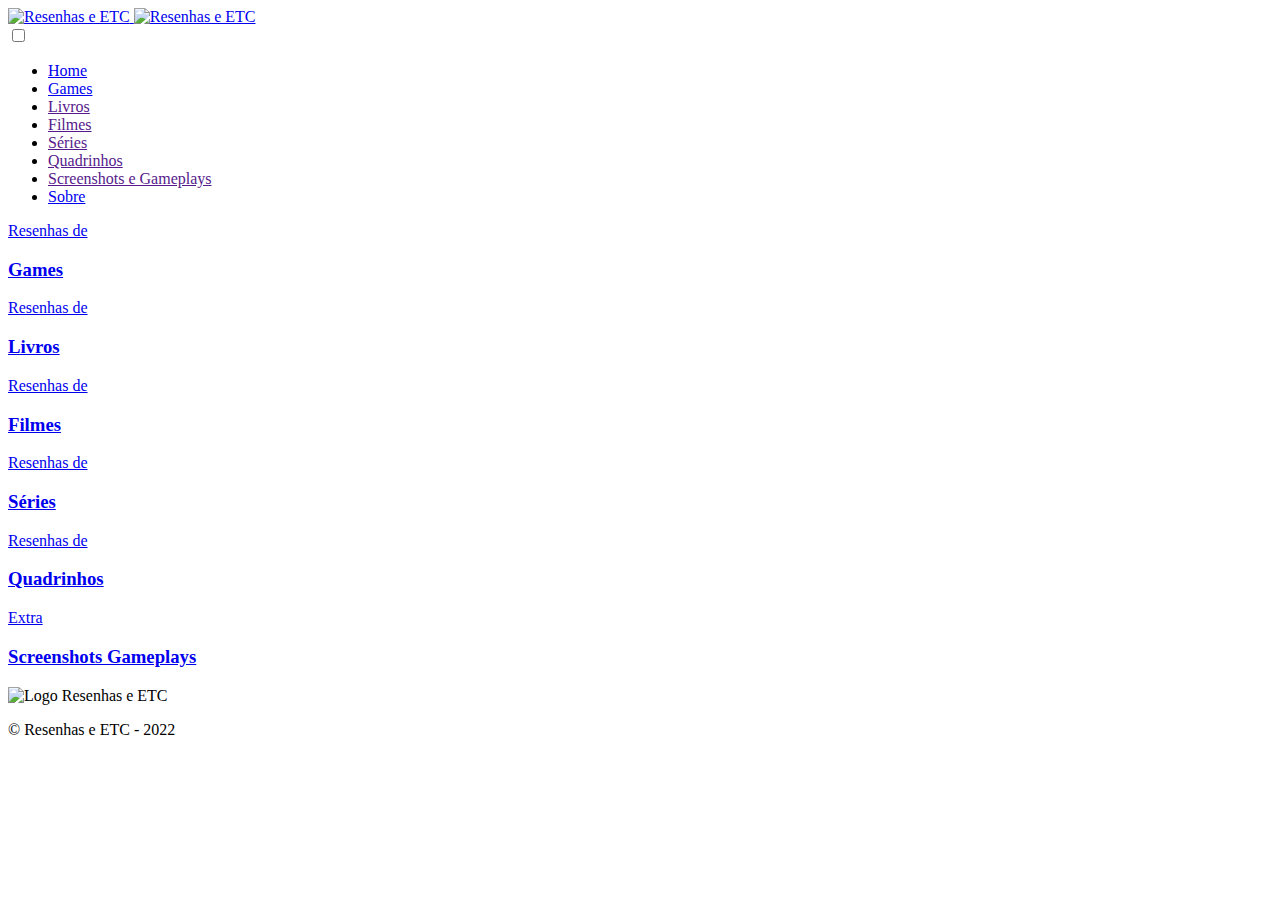
==== conteudos.html @ 8a507a09 "Add files via upload" ====
<!DOCTYPE html>
<html lang="pt-br">

<head>
    <meta charset="UTF-8">
    <meta http-equiv="X-UA-Compatible" content="IE=edge">
    <meta name="viewport" content="width=device-width, initial-scale=1.0">
    <title>Conteúdos</title>
    <link rel="shortcut icon" href="assets/imagens/favicon.jpg" />
    <link rel="stylesheet" href="assets/css/style.css">
    <link rel="stylesheet" href="assets/css/menu.css">
    <link rel="stylesheet" href="assets/css/footer.css"> 
    <link href="assets/css/fontawesome.css" rel="stylesheet">
    <link href="assets/css/brands.css" rel="stylesheet">
    <link href="assets/css/solid.css" rel="stylesheet">    
    <link rel="stylesheet" href="assets/css/cards-conteudo.css">
    <link href="css/cards.scss" rel="stylesheet">
    <script src="assets/js/javascript.js"></script>
</head>

<body>
    <header>
        <div class="topo">
            <div class="redes-sociais">
                <i class="fab fa-instagram" title="Instagram"></i>
                <i class="fab fa-facebook-f" title="Facebook"></i>
                <i class="fab fa-linkedin-in" title="Linkedin"></i>
                <i class="fab fa-github" title="Github"></i>
                <i class="fab fa-playstation" title="PSN"></i>
                <i class="fab fa-steam" title="Steam"></i>
            </div>
        </div>

        <div class="cabecalho">
            <div>
                <a href="index.html" title="Home">
                    <img src="assets/imagens/logo.png" class="logo" alt="Resenhas e ETC">
                </a>
                <a href="index.html" title="Home">
                    <img src="assets/imagens/logo2.png" class="logo2" alt="Resenhas e ETC">
                </a>
            </div>
        </div>

        <nav class="menu navbar">
            <div class="navbar-container container">
                <input type="checkbox" name="" id="">
                <div class="hamburger-lines">
                    <span class="line line1"></span>
                    <span class="line line2"></span>
                    <span class="line line3"></span>
                </div>
                <ul class="menu-items">
                    <li><a href="index.html" title="Home">Home</a></li>
                    <li><a href="games.html" title="Games">Games</a></li>
                    <li><a href="" title="Livros">Livros</a></li>
                    <li><a href="" title="Filmes">Filmes</a></li>
                    <li><a href="" title="Séries">Séries</a></li>
                    <li><a href="" title="Quadrinhos">Quadrinhos</a></li>
                    <li><a href="" title="Screenshots e Gameplays">Screenshots e Gameplays</a></li>
                    <li><a href="sobre.html" title="Sobre">Sobre</a></li>
                </ul>
                
            </div>
        </nav>

    </header>

    <main>
        <section class="card-section">
            <div class="card-grid">
                <a class="card" href="games.html">
                    <div class="card__background"
                        style="background-image: url('/assets/imagens/capa-games.jpg')">
                    </div>
                    <div class="card__content">
                        <p class="card__category">Resenhas de</p>
                        <h3 class="card__heading">Games</h3>
                    </div>
                </a>
                <a class="card" href="#">
                    <div class="card__background"
                        style="background-image: url('/assets/imagens/capa-livros.jpg')">
                    </div>
                    <div class="card__content">
                        <p class="card__category">Resenhas de</p>
                        <h3 class="card__heading">Livros</h3>
                    </div>
                </a>
                <a class="card" href="#">
                    <div class="card__background"
                        style="background-image: url('/assets/imagens/capa-filmes.jpg')">
                    </div>
                    <div class="card__content">
                        <p class="card__category">Resenhas de</p>
                        <h3 class="card__heading">Filmes</h3>
                    </div>
                </a>
                <a class="card" href="#">
                    <div class="card__background"
                        style="background-image: url('/assets/imagens/capa-series.jpg')">
                    </div>
                    <div class="card__content">
                        <p class="card__category">Resenhas de</p>
                        <h3 class="card__heading">Séries</h3>
                    </div>
                </a>
                <a class="card" href="#">
                    <div class="card__background"
                        style="background-image: url('/assets/imagens/capa-quadrinhos.jpg')">
                    </div>
                    <div class="card__content">
                        <p class="card__category">Resenhas de</p>
                        <h3 class="card__heading">Quadrinhos</h3>
                    </div>
                </a>
                <a class="card" href="#">
                    <div class="card__background"
                        style="background-image: url(https://images.unsplash.com/photo-1557004396-66e4174d7bf6?ixlib=rb-1.2.1&ixid=eyJhcHBfaWQiOjEyMDd9&auto=format&fit=crop&w=800&q=60)">
                    </div>
                    <div class="card__content">
                        <p class="card__category">Extra</p>
                        <h3 class="card__heading">Screenshots Gameplays</h3>
                    </div>
                </a>
            <div>
        </section>
    </main>

    <footer>
        <div class="footer-content">
            <img src="assets/imagens/logo2.png" alt="Logo Resenhas e ETC">
            <i class="fab fa-instagram" title="Instagram"></i>
            <i class="fab fa-facebook-f" title="Facebook"></i>
            <i class="fab fa-linkedin-in" title="Linkedin"></i>
            <i class="fab fa-github" title="Github"></i>
            <i class="fab fa-playstation" title="PSN"></i>
            <i class="fab fa-steam" title="Steam"></i>
            <p class="copyright">&copy; Resenhas e ETC - 2022</p>
        </div>
    </footer>
</body>

</html>
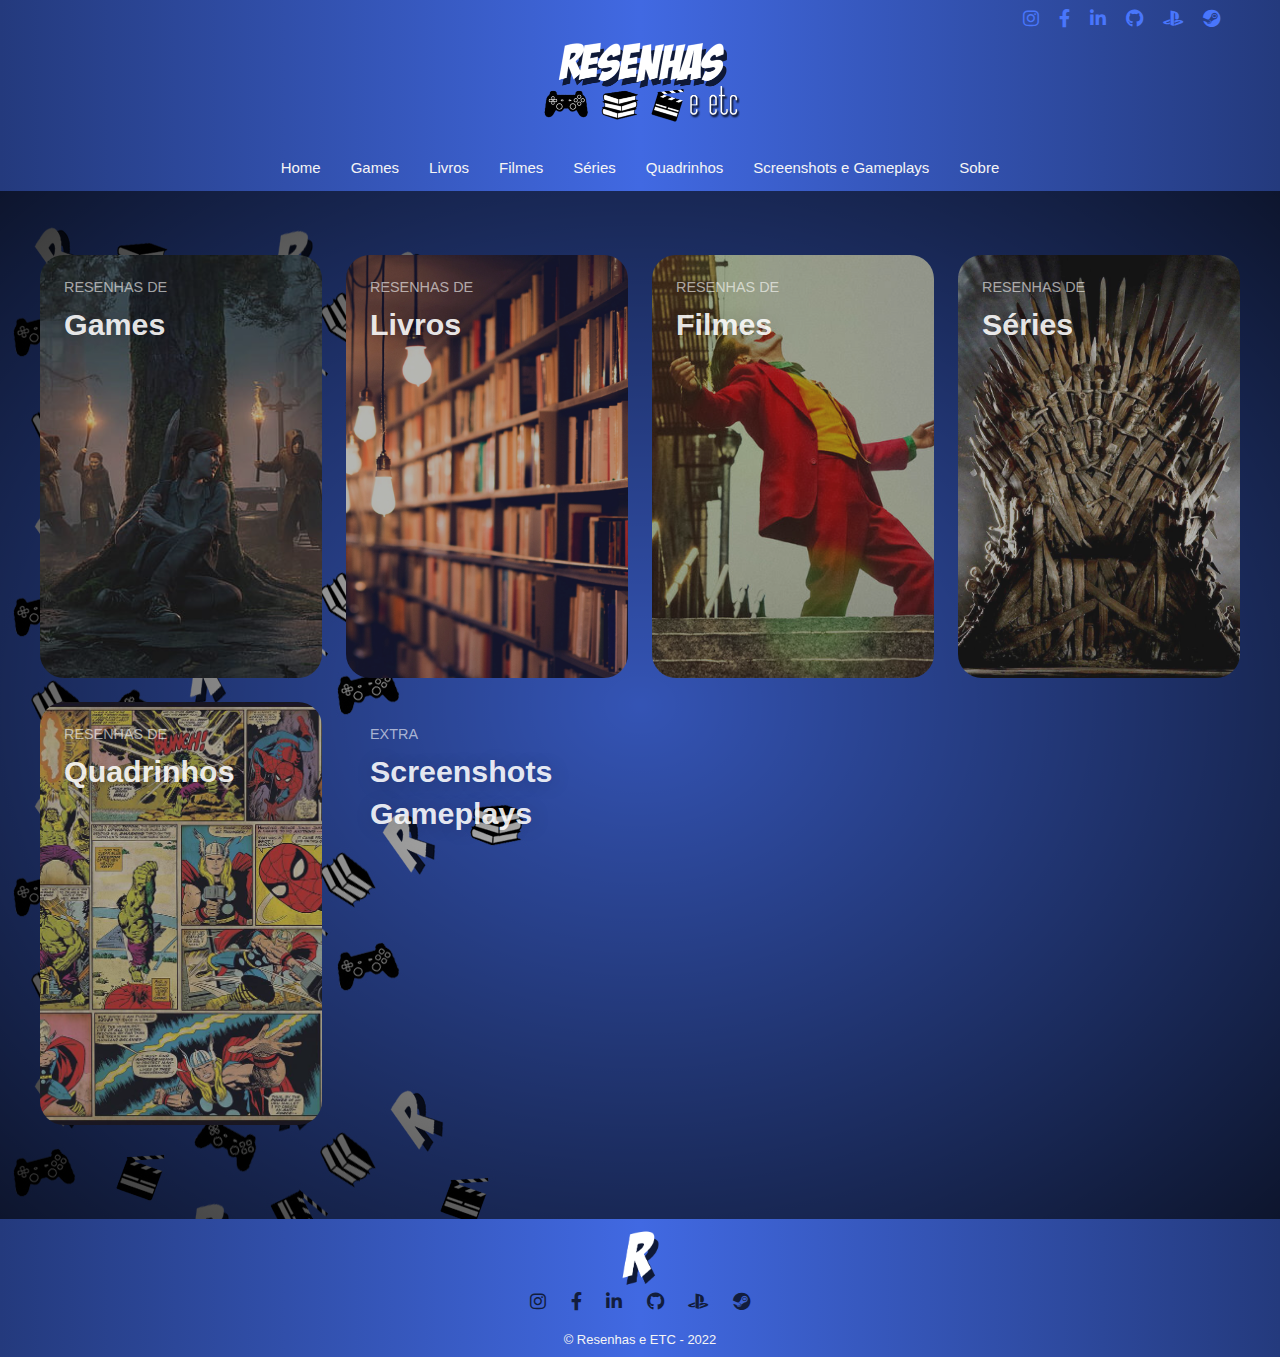
==== commit 650d48d9: "Add files via upload" ====
--- a/conteudos.html
+++ b/conteudos.html
@@ -71,7 +71,7 @@
             <div class="card-grid">
                 <a class="card" href="games.html">
                     <div class="card__background"
-                        style="background-image: url('/assets/imagens/capa-games.jpg')">
+                        style="background-image: url('./assets/imagens/capa-games.jpg')">
                     </div>
                     <div class="card__content">
                         <p class="card__category">Resenhas de</p>
@@ -80,7 +80,7 @@
                 </a>
                 <a class="card" href="#">
                     <div class="card__background"
-                        style="background-image: url('/assets/imagens/capa-livros.jpg')">
+                        style="background-image: url('./assets/imagens/capa-livros.jpg')">
                     </div>
                     <div class="card__content">
                         <p class="card__category">Resenhas de</p>
@@ -89,7 +89,7 @@
                 </a>
                 <a class="card" href="#">
                     <div class="card__background"
-                        style="background-image: url('/assets/imagens/capa-filmes.jpg')">
+                        style="background-image: url('./assets/imagens/capa-filmes.jpg')">
                     </div>
                     <div class="card__content">
                         <p class="card__category">Resenhas de</p>
@@ -98,7 +98,7 @@
                 </a>
                 <a class="card" href="#">
                     <div class="card__background"
-                        style="background-image: url('/assets/imagens/capa-series.jpg')">
+                        style="background-image: url('./assets/imagens/capa-series.jpg')">
                     </div>
                     <div class="card__content">
                         <p class="card__category">Resenhas de</p>
@@ -107,7 +107,7 @@
                 </a>
                 <a class="card" href="#">
                     <div class="card__background"
-                        style="background-image: url('/assets/imagens/capa-quadrinhos.jpg')">
+                        style="background-image: url('./assets/imagens/capa-quadrinhos.jpg')">
                     </div>
                     <div class="card__content">
                         <p class="card__category">Resenhas de</p>
--- a/assets/css/style.css
+++ b/assets/css/style.css
@@ -0,0 +1,156 @@
+* {
+    font-family:'Segoe UI', Helvetica, sans-serif;    
+    margin: 0;  
+}
+
+html {
+    scroll-behavior: smooth;
+}
+
+.fright {
+    float: right;
+}
+
+.fleft {
+    float: left;
+}
+
+.bold {
+    font-weight: bold;
+}
+
+.txtcenter {
+    text-align: center;
+}
+
+.clear {
+    clear: both;
+}
+
+h2 {
+    color: whitesmoke;
+    font-size: 22px;    
+}
+
+h3 {
+    color: whitesmoke;
+    font-size: 20px;    
+}
+
+h4 {
+    color: whitesmoke;
+    font-size: 18px;    
+}
+
+h5 {
+    color: whitesmoke;
+    font-size: 16px;    
+}
+
+i {
+    color: #4976FC;
+    font-size: 18px;
+    padding: 5px 10px 0px 10px;
+}
+
+p {
+    color: rgb(39, 39, 39);    
+    font-size: 18px;
+}
+
+a {
+    color: whitesmoke;
+    font-style: normal;
+    text-decoration: none;
+}
+
+.btn {
+    background: transparent;
+    border: solid 1px whitesmoke;
+    color: whitesmoke;
+    cursor: pointer;
+    font-size: 20px;
+    margin: 25px;
+    padding: 10px 100px;
+}
+
+a.btn:hover {
+    background-color: rgba(255, 255, 255, 0.185);
+}
+
+.copyright {
+    color: whitesmoke;
+    font-size: 13px;
+    padding-top: 20px;
+    text-align: center;
+}
+
+body {
+    background-color: #e7f0ff;
+    height: 100%;
+}
+
+main {   
+    height: 100%;
+    margin: 0 auto;
+}
+
+section {
+    min-height: 100vh;
+    position: relative;
+}
+
+.cabecalho {
+    background: linear-gradient(90deg, rgba(36,58,125,39) 0%, rgba(65,105,226,89) 50%, rgba(36,58,125,39) 100%)  
+}
+
+.logo {
+    display: block;
+    margin: 0 auto;
+    padding: 20px;
+    width: 200px;
+}
+
+.logo2 {
+    display: none;
+}
+
+.redes-sociais {   
+    align-items: center;    
+    display: flex;
+    position: absolute;
+    padding-top: 4px;
+    right: 50px;
+}
+
+.redes-sociais i:hover {
+    color: #121D3D;
+}
+
+.topo {
+    background: #4976FC;
+    background: linear-gradient(90deg, rgba(36,58,125,39) 0%, rgba(65,105,226,89) 50%, rgba(36,58,125,39) 100%);
+    display: flex;
+    height: 20px;
+}
+
+::-webkit-scrollbar {
+    width: 10px;
+}
+
+::-webkit-scrollbar-track {
+    background-color: #121D3D;
+}
+
+::-webkit-scrollbar-thumb {
+    background-color: #4169E2;
+    border-radius: 50px;
+}
+
+.margin {
+    padding: 30px;
+}
+
+
+  
+
--- a/assets/css/menu.css
+++ b/assets/css/menu.css
@@ -0,0 +1,162 @@
+.menu {
+    background: #4976FC;
+    background: linear-gradient(90deg, rgba(36, 58, 125, 39) 0%, rgba(65, 105, 226, 89) 50%, rgba(36, 58, 125, 39) 100%);
+    display: flex;
+    justify-content: center;
+}
+
+.menu li {
+    font-size: 15px;
+    list-style: none;
+    padding: 15px;
+}
+
+.menu li a:hover {
+    color: #121D3D;
+}
+
+
+/* Menu Hamburguer */
+
+.navbar input[type="checkbox"],
+.navbar .hamburger-lines {
+    display: none;
+}
+
+.menu-items {
+    order: 2;
+    display: flex;
+    padding-left: 0px;
+    margin-left: 0px;
+}
+
+@media (max-width: 768px) {
+    .menu {
+        display: block;
+    }
+
+    .navbar {
+        opacity: 1;
+    }
+
+    .navbar-container input[type="checkbox"],
+    .navbar-container .hamburger-lines {
+        display: block;
+    }
+
+    .navbar-container {
+        display: block;
+        position: relative;
+        height: 64px;
+    }
+
+    .navbar-container input[type="checkbox"] {
+        position: absolute;
+        display: block;
+        height: 32px;
+        width: 30px;
+        top: 20px;
+        left: 20px;
+        z-index: 5;
+        opacity: 0;
+    }
+
+    .navbar-container .hamburger-lines {
+        display: block;
+        height: 23px;
+        width: 35px;
+        position: absolute;
+        top: 17px;
+        left: 20px;
+        z-index: 2;
+        display: flex;
+        flex-direction: column;
+        justify-content: space-between;
+    }
+
+    .navbar-container .hamburger-lines .line {
+        display: block;
+        height: 4px;
+        width: 100%;
+        border-radius: 10px;
+        background: #e1f1ff;
+    }
+
+    .navbar-container .hamburger-lines .line1 {
+        transform-origin: 0% 0%;
+        transition: transform 0.4s ease-in-out;
+    }
+
+    .navbar-container .hamburger-lines .line2 {
+        transition: transform 0.2s ease-in-out;
+    }
+
+    .navbar-container .hamburger-lines .line3 {
+        transform-origin: 0% 100%;
+        transition: transform 0.4s ease-in-out;
+    }
+
+    .navbar .menu-items {
+        padding-top: 100px;
+        background: rgba(73, 118, 252, 0.9);
+        /* height: 100vh; */
+        max-width: 231px;
+        transform: translate(-150%);
+        display: flex;
+        flex-direction: column;
+        margin-left: -40px;
+        padding-left: 50px;
+        transition: transform 0.5s ease-in-out;
+        box-shadow: 5px 0px 10px 0px #121d3d;
+        border-radius: 20px;
+        position: absolute;
+        z-index: 1;
+    }
+
+    .navbar .menu-items li {
+        margin-bottom: 1.5rem;
+        font-size: 1.3rem;
+        font-weight: 500;
+    }
+
+    .navbar-container input[type="checkbox"]:checked~.menu-items {
+        transform: translateX(0);
+    }
+
+    .navbar-container input[type="checkbox"]:checked~.hamburger-lines .line1 {
+        transform: rotate(35deg);
+    }
+
+    .navbar-container input[type="checkbox"]:checked~.hamburger-lines .line2 {
+        transform: scaleY(0);
+    }
+
+    .navbar-container input[type="checkbox"]:checked~.hamburger-lines .line3 {
+        transform: rotate(-35deg);
+    }
+
+}
+
+@media (max-width: 768px) {
+    .redes-sociais {
+        display: none;
+    }
+
+    .logo {
+        display: none;
+    }
+
+    .logo2 {
+        display: block;
+        position: absolute;
+        left: 50%;
+        width: 35px;
+    }
+
+    .topo-mb-align {
+        display: flex;
+    }
+
+}
+
+/* Fim Menu Hamburguer */--- a/assets/css/footer.css
+++ b/assets/css/footer.css
@@ -0,0 +1,25 @@
+footer {  
+    background: #4976FC;
+    background: linear-gradient(90deg, rgba(36,58,125,39) 0%, rgba(65,105,226,89) 50%, rgba(36,58,125,39) 100%);    
+    display: flex;
+    justify-content: center;
+    padding: 10px 0px 10px 0px;
+    position: absolute;
+    left: 0;
+    width: 100%;
+    
+}
+
+.footer-content img {
+    width: 40px;
+    display: block;
+    margin: 0 auto;
+}
+
+.footer-content i {
+    color: #121D3D;
+}
+
+.footer-content i:hover {
+    color: whitesmoke;
+}--- a/assets/css/brands.css
+++ b/assets/css/brands.css
@@ -0,0 +1,1423 @@
+/*!
+ * Font Awesome Free 6.0.0-beta3 by @fontawesome - https://fontawesome.com
+ * License - https://fontawesome.com/license/free (Icons: CC BY 4.0, Fonts: SIL OFL 1.1, Code: MIT License)
+ * Copyright 2021 Fonticons, Inc.
+ */
+:root, :host {
+  --fa-font-brands: normal 400 1em/1 "Font Awesome 6 Brands"; }
+
+@font-face {
+  font-family: 'Font Awesome 6 Brands';
+  font-style: normal;
+  font-weight: 400;
+  font-display: block;
+  src: url("../webfonts/fa-brands-400.woff2") format("woff2"), url("../webfonts/fa-brands-400.ttf") format("truetype"); }
+
+.fab,
+.fa-brands {
+  font-family: 'Font Awesome 6 Brands';
+  font-weight: 400; }
+
+.fa-42-group:before {
+  content: "\e080"; }
+
+.fa-innosoft:before {
+  content: "\e080"; }
+
+.fa-500px:before {
+  content: "\f26e"; }
+
+.fa-accessible-icon:before {
+  content: "\f368"; }
+
+.fa-accusoft:before {
+  content: "\f369"; }
+
+.fa-acquisitions-incorporated:before {
+  content: "\f6af"; }
+
+.fa-adn:before {
+  content: "\f170"; }
+
+.fa-adversal:before {
+  content: "\f36a"; }
+
+.fa-affiliatetheme:before {
+  content: "\f36b"; }
+
+.fa-airbnb:before {
+  content: "\f834"; }
+
+.fa-algolia:before {
+  content: "\f36c"; }
+
+.fa-alipay:before {
+  content: "\f642"; }
+
+.fa-amazon:before {
+  content: "\f270"; }
+
+.fa-amazon-pay:before {
+  content: "\f42c"; }
+
+.fa-amilia:before {
+  content: "\f36d"; }
+
+.fa-android:before {
+  content: "\f17b"; }
+
+.fa-angellist:before {
+  content: "\f209"; }
+
+.fa-angrycreative:before {
+  content: "\f36e"; }
+
+.fa-angular:before {
+  content: "\f420"; }
+
+.fa-app-store:before {
+  content: "\f36f"; }
+
+.fa-app-store-ios:before {
+  content: "\f370"; }
+
+.fa-apper:before {
+  content: "\f371"; }
+
+.fa-apple:before {
+  content: "\f179"; }
+
+.fa-apple-pay:before {
+  content: "\f415"; }
+
+.fa-artstation:before {
+  content: "\f77a"; }
+
+.fa-asymmetrik:before {
+  content: "\f372"; }
+
+.fa-atlassian:before {
+  content: "\f77b"; }
+
+.fa-audible:before {
+  content: "\f373"; }
+
+.fa-autoprefixer:before {
+  content: "\f41c"; }
+
+.fa-avianex:before {
+  content: "\f374"; }
+
+.fa-aviato:before {
+  content: "\f421"; }
+
+.fa-aws:before {
+  content: "\f375"; }
+
+.fa-bandcamp:before {
+  content: "\f2d5"; }
+
+.fa-battle-net:before {
+  content: "\f835"; }
+
+.fa-behance:before {
+  content: "\f1b4"; }
+
+.fa-behance-square:before {
+  content: "\f1b5"; }
+
+.fa-bilibili:before {
+  content: "\e3d9"; }
+
+.fa-bimobject:before {
+  content: "\f378"; }
+
+.fa-bitbucket:before {
+  content: "\f171"; }
+
+.fa-bitcoin:before {
+  content: "\f379"; }
+
+.fa-bity:before {
+  content: "\f37a"; }
+
+.fa-black-tie:before {
+  content: "\f27e"; }
+
+.fa-blackberry:before {
+  content: "\f37b"; }
+
+.fa-blogger:before {
+  content: "\f37c"; }
+
+.fa-blogger-b:before {
+  content: "\f37d"; }
+
+.fa-bluetooth:before {
+  content: "\f293"; }
+
+.fa-bluetooth-b:before {
+  content: "\f294"; }
+
+.fa-bootstrap:before {
+  content: "\f836"; }
+
+.fa-bots:before {
+  content: "\e340"; }
+
+.fa-btc:before {
+  content: "\f15a"; }
+
+.fa-buffer:before {
+  content: "\f837"; }
+
+.fa-buromobelexperte:before {
+  content: "\f37f"; }
+
+.fa-buy-n-large:before {
+  content: "\f8a6"; }
+
+.fa-buysellads:before {
+  content: "\f20d"; }
+
+.fa-canadian-maple-leaf:before {
+  content: "\f785"; }
+
+.fa-cc-amazon-pay:before {
+  content: "\f42d"; }
+
+.fa-cc-amex:before {
+  content: "\f1f3"; }
+
+.fa-cc-apple-pay:before {
+  content: "\f416"; }
+
+.fa-cc-diners-club:before {
+  content: "\f24c"; }
+
+.fa-cc-discover:before {
+  content: "\f1f2"; }
+
+.fa-cc-jcb:before {
+  content: "\f24b"; }
+
+.fa-cc-mastercard:before {
+  content: "\f1f1"; }
+
+.fa-cc-paypal:before {
+  content: "\f1f4"; }
+
+.fa-cc-stripe:before {
+  content: "\f1f5"; }
+
+.fa-cc-visa:before {
+  content: "\f1f0"; }
+
+.fa-centercode:before {
+  content: "\f380"; }
+
+.fa-centos:before {
+  content: "\f789"; }
+
+.fa-chrome:before {
+  content: "\f268"; }
+
+.fa-chromecast:before {
+  content: "\f838"; }
+
+.fa-cloudflare:before {
+  content: "\e07d"; }
+
+.fa-cloudscale:before {
+  content: "\f383"; }
+
+.fa-cloudsmith:before {
+  content: "\f384"; }
+
+.fa-cloudversify:before {
+  content: "\f385"; }
+
+.fa-cmplid:before {
+  content: "\e360"; }
+
+.fa-codepen:before {
+  content: "\f1cb"; }
+
+.fa-codiepie:before {
+  content: "\f284"; }
+
+.fa-confluence:before {
+  content: "\f78d"; }
+
+.fa-connectdevelop:before {
+  content: "\f20e"; }
+
+.fa-contao:before {
+  content: "\f26d"; }
+
+.fa-cotton-bureau:before {
+  content: "\f89e"; }
+
+.fa-cpanel:before {
+  content: "\f388"; }
+
+.fa-creative-commons:before {
+  content: "\f25e"; }
+
+.fa-creative-commons-by:before {
+  content: "\f4e7"; }
+
+.fa-creative-commons-nc:before {
+  content: "\f4e8"; }
+
+.fa-creative-commons-nc-eu:before {
+  content: "\f4e9"; }
+
+.fa-creative-commons-nc-jp:before {
+  content: "\f4ea"; }
+
+.fa-creative-commons-nd:before {
+  content: "\f4eb"; }
+
+.fa-creative-commons-pd:before {
+  content: "\f4ec"; }
+
+.fa-creative-commons-pd-alt:before {
+  content: "\f4ed"; }
+
+.fa-creative-commons-remix:before {
+  content: "\f4ee"; }
+
+.fa-creative-commons-sa:before {
+  content: "\f4ef"; }
+
+.fa-creative-commons-sampling:before {
+  content: "\f4f0"; }
+
+.fa-creative-commons-sampling-plus:before {
+  content: "\f4f1"; }
+
+.fa-creative-commons-share:before {
+  content: "\f4f2"; }
+
+.fa-creative-commons-zero:before {
+  content: "\f4f3"; }
+
+.fa-critical-role:before {
+  content: "\f6c9"; }
+
+.fa-css3:before {
+  content: "\f13c"; }
+
+.fa-css3-alt:before {
+  content: "\f38b"; }
+
+.fa-cuttlefish:before {
+  content: "\f38c"; }
+
+.fa-d-and-d:before {
+  content: "\f38d"; }
+
+.fa-d-and-d-beyond:before {
+  content: "\f6ca"; }
+
+.fa-dailymotion:before {
+  content: "\e052"; }
+
+.fa-dashcube:before {
+  content: "\f210"; }
+
+.fa-deezer:before {
+  content: "\e077"; }
+
+.fa-delicious:before {
+  content: "\f1a5"; }
+
+.fa-deploydog:before {
+  content: "\f38e"; }
+
+.fa-deskpro:before {
+  content: "\f38f"; }
+
+.fa-dev:before {
+  content: "\f6cc"; }
+
+.fa-deviantart:before {
+  content: "\f1bd"; }
+
+.fa-dhl:before {
+  content: "\f790"; }
+
+.fa-diaspora:before {
+  content: "\f791"; }
+
+.fa-digg:before {
+  content: "\f1a6"; }
+
+.fa-digital-ocean:before {
+  content: "\f391"; }
+
+.fa-discord:before {
+  content: "\f392"; }
+
+.fa-discourse:before {
+  content: "\f393"; }
+
+.fa-dochub:before {
+  content: "\f394"; }
+
+.fa-docker:before {
+  content: "\f395"; }
+
+.fa-draft2digital:before {
+  content: "\f396"; }
+
+.fa-dribbble:before {
+  content: "\f17d"; }
+
+.fa-dribbble-square:before {
+  content: "\f397"; }
+
+.fa-dropbox:before {
+  content: "\f16b"; }
+
+.fa-drupal:before {
+  content: "\f1a9"; }
+
+.fa-dyalog:before {
+  content: "\f399"; }
+
+.fa-earlybirds:before {
+  content: "\f39a"; }
+
+.fa-ebay:before {
+  content: "\f4f4"; }
+
+.fa-edge:before {
+  content: "\f282"; }
+
+.fa-edge-legacy:before {
+  content: "\e078"; }
+
+.fa-elementor:before {
+  content: "\f430"; }
+
+.fa-ello:before {
+  content: "\f5f1"; }
+
+.fa-ember:before {
+  content: "\f423"; }
+
+.fa-empire:before {
+  content: "\f1d1"; }
+
+.fa-envira:before {
+  content: "\f299"; }
+
+.fa-erlang:before {
+  content: "\f39d"; }
+
+.fa-ethereum:before {
+  content: "\f42e"; }
+
+.fa-etsy:before {
+  content: "\f2d7"; }
+
+.fa-evernote:before {
+  content: "\f839"; }
+
+.fa-expeditedssl:before {
+  content: "\f23e"; }
+
+.fa-facebook:before {
+  content: "\f09a"; }
+
+.fa-facebook-f:before {
+  content: "\f39e"; }
+
+.fa-facebook-messenger:before {
+  content: "\f39f"; }
+
+.fa-facebook-square:before {
+  content: "\f082"; }
+
+.fa-fantasy-flight-games:before {
+  content: "\f6dc"; }
+
+.fa-fedex:before {
+  content: "\f797"; }
+
+.fa-fedora:before {
+  content: "\f798"; }
+
+.fa-figma:before {
+  content: "\f799"; }
+
+.fa-firefox:before {
+  content: "\f269"; }
+
+.fa-firefox-browser:before {
+  content: "\e007"; }
+
+.fa-first-order:before {
+  content: "\f2b0"; }
+
+.fa-first-order-alt:before {
+  content: "\f50a"; }
+
+.fa-firstdraft:before {
+  content: "\f3a1"; }
+
+.fa-flickr:before {
+  content: "\f16e"; }
+
+.fa-flipboard:before {
+  content: "\f44d"; }
+
+.fa-fly:before {
+  content: "\f417"; }
+
+.fa-font-awesome:before {
+  content: "\f2b4"; }
+
+.fa-font-awesome-flag:before {
+  content: "\f2b4"; }
+
+.fa-font-awesome-logo-full:before {
+  content: "\f2b4"; }
+
+.fa-fonticons:before {
+  content: "\f280"; }
+
+.fa-fonticons-fi:before {
+  content: "\f3a2"; }
+
+.fa-fort-awesome:before {
+  content: "\f286"; }
+
+.fa-fort-awesome-alt:before {
+  content: "\f3a3"; }
+
+.fa-forumbee:before {
+  content: "\f211"; }
+
+.fa-foursquare:before {
+  content: "\f180"; }
+
+.fa-free-code-camp:before {
+  content: "\f2c5"; }
+
+.fa-freebsd:before {
+  content: "\f3a4"; }
+
+.fa-fulcrum:before {
+  content: "\f50b"; }
+
+.fa-galactic-republic:before {
+  content: "\f50c"; }
+
+.fa-galactic-senate:before {
+  content: "\f50d"; }
+
+.fa-get-pocket:before {
+  content: "\f265"; }
+
+.fa-gg:before {
+  content: "\f260"; }
+
+.fa-gg-circle:before {
+  content: "\f261"; }
+
+.fa-git:before {
+  content: "\f1d3"; }
+
+.fa-git-alt:before {
+  content: "\f841"; }
+
+.fa-git-square:before {
+  content: "\f1d2"; }
+
+.fa-github:before {
+  content: "\f09b"; }
+
+.fa-github-alt:before {
+  content: "\f113"; }
+
+.fa-github-square:before {
+  content: "\f092"; }
+
+.fa-gitkraken:before {
+  content: "\f3a6"; }
+
+.fa-gitlab:before {
+  content: "\f296"; }
+
+.fa-gitter:before {
+  content: "\f426"; }
+
+.fa-glide:before {
+  content: "\f2a5"; }
+
+.fa-glide-g:before {
+  content: "\f2a6"; }
+
+.fa-gofore:before {
+  content: "\f3a7"; }
+
+.fa-golang:before {
+  content: "\e40f"; }
+
+.fa-goodreads:before {
+  content: "\f3a8"; }
+
+.fa-goodreads-g:before {
+  content: "\f3a9"; }
+
+.fa-google:before {
+  content: "\f1a0"; }
+
+.fa-google-drive:before {
+  content: "\f3aa"; }
+
+.fa-google-pay:before {
+  content: "\e079"; }
+
+.fa-google-play:before {
+  content: "\f3ab"; }
+
+.fa-google-plus:before {
+  content: "\f2b3"; }
+
+.fa-google-plus-g:before {
+  content: "\f0d5"; }
+
+.fa-google-plus-square:before {
+  content: "\f0d4"; }
+
+.fa-google-wallet:before {
+  content: "\f1ee"; }
+
+.fa-gratipay:before {
+  content: "\f184"; }
+
+.fa-grav:before {
+  content: "\f2d6"; }
+
+.fa-gripfire:before {
+  content: "\f3ac"; }
+
+.fa-grunt:before {
+  content: "\f3ad"; }
+
+.fa-guilded:before {
+  content: "\e07e"; }
+
+.fa-gulp:before {
+  content: "\f3ae"; }
+
+.fa-hacker-news:before {
+  content: "\f1d4"; }
+
+.fa-hacker-news-square:before {
+  content: "\f3af"; }
+
+.fa-hackerrank:before {
+  content: "\f5f7"; }
+
+.fa-hips:before {
+  content: "\f452"; }
+
+.fa-hire-a-helper:before {
+  content: "\f3b0"; }
+
+.fa-hive:before {
+  content: "\e07f"; }
+
+.fa-hooli:before {
+  content: "\f427"; }
+
+.fa-hornbill:before {
+  content: "\f592"; }
+
+.fa-hotjar:before {
+  content: "\f3b1"; }
+
+.fa-houzz:before {
+  content: "\f27c"; }
+
+.fa-html5:before {
+  content: "\f13b"; }
+
+.fa-hubspot:before {
+  content: "\f3b2"; }
+
+.fa-ideal:before {
+  content: "\e013"; }
+
+.fa-imdb:before {
+  content: "\f2d8"; }
+
+.fa-instagram:before {
+  content: "\f16d"; }
+
+.fa-instagram-square:before {
+  content: "\e055"; }
+
+.fa-instalod:before {
+  content: "\e081"; }
+
+.fa-intercom:before {
+  content: "\f7af"; }
+
+.fa-internet-explorer:before {
+  content: "\f26b"; }
+
+.fa-invision:before {
+  content: "\f7b0"; }
+
+.fa-ioxhost:before {
+  content: "\f208"; }
+
+.fa-itch-io:before {
+  content: "\f83a"; }
+
+.fa-itunes:before {
+  content: "\f3b4"; }
+
+.fa-itunes-note:before {
+  content: "\f3b5"; }
+
+.fa-java:before {
+  content: "\f4e4"; }
+
+.fa-jedi-order:before {
+  content: "\f50e"; }
+
+.fa-jenkins:before {
+  content: "\f3b6"; }
+
+.fa-jira:before {
+  content: "\f7b1"; }
+
+.fa-joget:before {
+  content: "\f3b7"; }
+
+.fa-joomla:before {
+  content: "\f1aa"; }
+
+.fa-js:before {
+  content: "\f3b8"; }
+
+.fa-js-square:before {
+  content: "\f3b9"; }
+
+.fa-jsfiddle:before {
+  content: "\f1cc"; }
+
+.fa-kaggle:before {
+  content: "\f5fa"; }
+
+.fa-keybase:before {
+  content: "\f4f5"; }
+
+.fa-keycdn:before {
+  content: "\f3ba"; }
+
+.fa-kickstarter:before {
+  content: "\f3bb"; }
+
+.fa-kickstarter-k:before {
+  content: "\f3bc"; }
+
+.fa-korvue:before {
+  content: "\f42f"; }
+
+.fa-laravel:before {
+  content: "\f3bd"; }
+
+.fa-lastfm:before {
+  content: "\f202"; }
+
+.fa-lastfm-square:before {
+  content: "\f203"; }
+
+.fa-leanpub:before {
+  content: "\f212"; }
+
+.fa-less:before {
+  content: "\f41d"; }
+
+.fa-line:before {
+  content: "\f3c0"; }
+
+.fa-linkedin:before {
+  content: "\f08c"; }
+
+.fa-linkedin-in:before {
+  content: "\f0e1"; }
+
+.fa-linode:before {
+  content: "\f2b8"; }
+
+.fa-linux:before {
+  content: "\f17c"; }
+
+.fa-lyft:before {
+  content: "\f3c3"; }
+
+.fa-magento:before {
+  content: "\f3c4"; }
+
+.fa-mailchimp:before {
+  content: "\f59e"; }
+
+.fa-mandalorian:before {
+  content: "\f50f"; }
+
+.fa-markdown:before {
+  content: "\f60f"; }
+
+.fa-mastodon:before {
+  content: "\f4f6"; }
+
+.fa-maxcdn:before {
+  content: "\f136"; }
+
+.fa-mdb:before {
+  content: "\f8ca"; }
+
+.fa-medapps:before {
+  content: "\f3c6"; }
+
+.fa-medium:before {
+  content: "\f23a"; }
+
+.fa-medium-m:before {
+  content: "\f23a"; }
+
+.fa-medrt:before {
+  content: "\f3c8"; }
+
+.fa-meetup:before {
+  content: "\f2e0"; }
+
+.fa-megaport:before {
+  content: "\f5a3"; }
+
+.fa-mendeley:before {
+  content: "\f7b3"; }
+
+.fa-microblog:before {
+  content: "\e01a"; }
+
+.fa-microsoft:before {
+  content: "\f3ca"; }
+
+.fa-mix:before {
+  content: "\f3cb"; }
+
+.fa-mixcloud:before {
+  content: "\f289"; }
+
+.fa-mixer:before {
+  content: "\e056"; }
+
+.fa-mizuni:before {
+  content: "\f3cc"; }
+
+.fa-modx:before {
+  content: "\f285"; }
+
+.fa-monero:before {
+  content: "\f3d0"; }
+
+.fa-napster:before {
+  content: "\f3d2"; }
+
+.fa-neos:before {
+  content: "\f612"; }
+
+.fa-nimblr:before {
+  content: "\f5a8"; }
+
+.fa-node:before {
+  content: "\f419"; }
+
+.fa-node-js:before {
+  content: "\f3d3"; }
+
+.fa-npm:before {
+  content: "\f3d4"; }
+
+.fa-ns8:before {
+  content: "\f3d5"; }
+
+.fa-nutritionix:before {
+  content: "\f3d6"; }
+
+.fa-octopus-deploy:before {
+  content: "\e082"; }
+
+.fa-odnoklassniki:before {
+  content: "\f263"; }
+
+.fa-odnoklassniki-square:before {
+  content: "\f264"; }
+
+.fa-old-republic:before {
+  content: "\f510"; }
+
+.fa-opencart:before {
+  content: "\f23d"; }
+
+.fa-openid:before {
+  content: "\f19b"; }
+
+.fa-opera:before {
+  content: "\f26a"; }
+
+.fa-optin-monster:before {
+  content: "\f23c"; }
+
+.fa-orcid:before {
+  content: "\f8d2"; }
+
+.fa-osi:before {
+  content: "\f41a"; }
+
+.fa-page4:before {
+  content: "\f3d7"; }
+
+.fa-pagelines:before {
+  content: "\f18c"; }
+
+.fa-palfed:before {
+  content: "\f3d8"; }
+
+.fa-patreon:before {
+  content: "\f3d9"; }
+
+.fa-paypal:before {
+  content: "\f1ed"; }
+
+.fa-penny-arcade:before {
+  content: "\f704"; }
+
+.fa-perbyte:before {
+  content: "\e083"; }
+
+.fa-periscope:before {
+  content: "\f3da"; }
+
+.fa-phabricator:before {
+  content: "\f3db"; }
+
+.fa-phoenix-framework:before {
+  content: "\f3dc"; }
+
+.fa-phoenix-squadron:before {
+  content: "\f511"; }
+
+.fa-php:before {
+  content: "\f457"; }
+
+.fa-pied-piper:before {
+  content: "\f2ae"; }
+
+.fa-pied-piper-alt:before {
+  content: "\f1a8"; }
+
+.fa-pied-piper-hat:before {
+  content: "\f4e5"; }
+
+.fa-pied-piper-pp:before {
+  content: "\f1a7"; }
+
+.fa-pied-piper-square:before {
+  content: "\e01e"; }
+
+.fa-pinterest:before {
+  content: "\f0d2"; }
+
+.fa-pinterest-p:before {
+  content: "\f231"; }
+
+.fa-pinterest-square:before {
+  content: "\f0d3"; }
+
+.fa-pix:before {
+  content: "\e43a"; }
+
+.fa-playstation:before {
+  content: "\f3df"; }
+
+.fa-product-hunt:before {
+  content: "\f288"; }
+
+.fa-pushed:before {
+  content: "\f3e1"; }
+
+.fa-python:before {
+  content: "\f3e2"; }
+
+.fa-qq:before {
+  content: "\f1d6"; }
+
+.fa-quinscape:before {
+  content: "\f459"; }
+
+.fa-quora:before {
+  content: "\f2c4"; }
+
+.fa-r-project:before {
+  content: "\f4f7"; }
+
+.fa-raspberry-pi:before {
+  content: "\f7bb"; }
+
+.fa-ravelry:before {
+  content: "\f2d9"; }
+
+.fa-react:before {
+  content: "\f41b"; }
+
+.fa-reacteurope:before {
+  content: "\f75d"; }
+
+.fa-readme:before {
+  content: "\f4d5"; }
+
+.fa-rebel:before {
+  content: "\f1d0"; }
+
+.fa-red-river:before {
+  content: "\f3e3"; }
+
+.fa-reddit:before {
+  content: "\f1a1"; }
+
+.fa-reddit-alien:before {
+  content: "\f281"; }
+
+.fa-reddit-square:before {
+  content: "\f1a2"; }
+
+.fa-redhat:before {
+  content: "\f7bc"; }
+
+.fa-renren:before {
+  content: "\f18b"; }
+
+.fa-replyd:before {
+  content: "\f3e6"; }
+
+.fa-researchgate:before {
+  content: "\f4f8"; }
+
+.fa-resolving:before {
+  content: "\f3e7"; }
+
+.fa-rev:before {
+  content: "\f5b2"; }
+
+.fa-rocketchat:before {
+  content: "\f3e8"; }
+
+.fa-rockrms:before {
+  content: "\f3e9"; }
+
+.fa-rust:before {
+  content: "\e07a"; }
+
+.fa-safari:before {
+  content: "\f267"; }
+
+.fa-salesforce:before {
+  content: "\f83b"; }
+
+.fa-sass:before {
+  content: "\f41e"; }
+
+.fa-schlix:before {
+  content: "\f3ea"; }
+
+.fa-scribd:before {
+  content: "\f28a"; }
+
+.fa-searchengin:before {
+  content: "\f3eb"; }
+
+.fa-sellcast:before {
+  content: "\f2da"; }
+
+.fa-sellsy:before {
+  content: "\f213"; }
+
+.fa-servicestack:before {
+  content: "\f3ec"; }
+
+.fa-shirtsinbulk:before {
+  content: "\f214"; }
+
+.fa-shopify:before {
+  content: "\e057"; }
+
+.fa-shopware:before {
+  content: "\f5b5"; }
+
+.fa-simplybuilt:before {
+  content: "\f215"; }
+
+.fa-sistrix:before {
+  content: "\f3ee"; }
+
+.fa-sith:before {
+  content: "\f512"; }
+
+.fa-sitrox:before {
+  content: "\e44a"; }
+
+.fa-sketch:before {
+  content: "\f7c6"; }
+
+.fa-skyatlas:before {
+  content: "\f216"; }
+
+.fa-skype:before {
+  content: "\f17e"; }
+
+.fa-slack:before {
+  content: "\f198"; }
+
+.fa-slack-hash:before {
+  content: "\f198"; }
+
+.fa-slideshare:before {
+  content: "\f1e7"; }
+
+.fa-snapchat:before {
+  content: "\f2ab"; }
+
+.fa-snapchat-ghost:before {
+  content: "\f2ab"; }
+
+.fa-snapchat-square:before {
+  content: "\f2ad"; }
+
+.fa-soundcloud:before {
+  content: "\f1be"; }
+
+.fa-sourcetree:before {
+  content: "\f7d3"; }
+
+.fa-speakap:before {
+  content: "\f3f3"; }
+
+.fa-speaker-deck:before {
+  content: "\f83c"; }
+
+.fa-spotify:before {
+  content: "\f1bc"; }
+
+.fa-square-font-awesome:before {
+  content: "\f425"; }
+
+.fa-square-font-awesome-stroke:before {
+  content: "\f35c"; }
+
+.fa-font-awesome-alt:before {
+  content: "\f35c"; }
+
+.fa-squarespace:before {
+  content: "\f5be"; }
+
+.fa-stack-exchange:before {
+  content: "\f18d"; }
+
+.fa-stack-overflow:before {
+  content: "\f16c"; }
+
+.fa-stackpath:before {
+  content: "\f842"; }
+
+.fa-staylinked:before {
+  content: "\f3f5"; }
+
+.fa-steam:before {
+  content: "\f1b6"; }
+
+.fa-steam-square:before {
+  content: "\f1b7"; }
+
+.fa-steam-symbol:before {
+  content: "\f3f6"; }
+
+.fa-sticker-mule:before {
+  content: "\f3f7"; }
+
+.fa-strava:before {
+  content: "\f428"; }
+
+.fa-stripe:before {
+  content: "\f429"; }
+
+.fa-stripe-s:before {
+  content: "\f42a"; }
+
+.fa-studiovinari:before {
+  content: "\f3f8"; }
+
+.fa-stumbleupon:before {
+  content: "\f1a4"; }
+
+.fa-stumbleupon-circle:before {
+  content: "\f1a3"; }
+
+.fa-superpowers:before {
+  content: "\f2dd"; }
+
+.fa-supple:before {
+  content: "\f3f9"; }
+
+.fa-suse:before {
+  content: "\f7d6"; }
+
+.fa-swift:before {
+  content: "\f8e1"; }
+
+.fa-symfony:before {
+  content: "\f83d"; }
+
+.fa-teamspeak:before {
+  content: "\f4f9"; }
+
+.fa-telegram:before {
+  content: "\f2c6"; }
+
+.fa-telegram-plane:before {
+  content: "\f2c6"; }
+
+.fa-tencent-weibo:before {
+  content: "\f1d5"; }
+
+.fa-the-red-yeti:before {
+  content: "\f69d"; }
+
+.fa-themeco:before {
+  content: "\f5c6"; }
+
+.fa-themeisle:before {
+  content: "\f2b2"; }
+
+.fa-think-peaks:before {
+  content: "\f731"; }
+
+.fa-tiktok:before {
+  content: "\e07b"; }
+
+.fa-trade-federation:before {
+  content: "\f513"; }
+
+.fa-trello:before {
+  content: "\f181"; }
+
+.fa-tumblr:before {
+  content: "\f173"; }
+
+.fa-tumblr-square:before {
+  content: "\f174"; }
+
+.fa-twitch:before {
+  content: "\f1e8"; }
+
+.fa-twitter:before {
+  content: "\f099"; }
+
+.fa-twitter-square:before {
+  content: "\f081"; }
+
+.fa-typo3:before {
+  content: "\f42b"; }
+
+.fa-uber:before {
+  content: "\f402"; }
+
+.fa-ubuntu:before {
+  content: "\f7df"; }
+
+.fa-uikit:before {
+  content: "\f403"; }
+
+.fa-umbraco:before {
+  content: "\f8e8"; }
+
+.fa-uncharted:before {
+  content: "\e084"; }
+
+.fa-uniregistry:before {
+  content: "\f404"; }
+
+.fa-unity:before {
+  content: "\e049"; }
+
+.fa-unsplash:before {
+  content: "\e07c"; }
+
+.fa-untappd:before {
+  content: "\f405"; }
+
+.fa-ups:before {
+  content: "\f7e0"; }
+
+.fa-usb:before {
+  content: "\f287"; }
+
+.fa-usps:before {
+  content: "\f7e1"; }
+
+.fa-ussunnah:before {
+  content: "\f407"; }
+
+.fa-vaadin:before {
+  content: "\f408"; }
+
+.fa-viacoin:before {
+  content: "\f237"; }
+
+.fa-viadeo:before {
+  content: "\f2a9"; }
+
+.fa-viadeo-square:before {
+  content: "\f2aa"; }
+
+.fa-viber:before {
+  content: "\f409"; }
+
+.fa-vimeo:before {
+  content: "\f40a"; }
+
+.fa-vimeo-square:before {
+  content: "\f194"; }
+
+.fa-vimeo-v:before {
+  content: "\f27d"; }
+
+.fa-vine:before {
+  content: "\f1ca"; }
+
+.fa-vk:before {
+  content: "\f189"; }
+
+.fa-vnv:before {
+  content: "\f40b"; }
+
+.fa-vuejs:before {
+  content: "\f41f"; }
+
+.fa-watchman-monitoring:before {
+  content: "\e087"; }
+
+.fa-waze:before {
+  content: "\f83f"; }
+
+.fa-weebly:before {
+  content: "\f5cc"; }
+
+.fa-weibo:before {
+  content: "\f18a"; }
+
+.fa-weixin:before {
+  content: "\f1d7"; }
+
+.fa-whatsapp:before {
+  content: "\f232"; }
+
+.fa-whatsapp-square:before {
+  content: "\f40c"; }
+
+.fa-whmcs:before {
+  content: "\f40d"; }
+
+.fa-wikipedia-w:before {
+  content: "\f266"; }
+
+.fa-windows:before {
+  content: "\f17a"; }
+
+.fa-wirsindhandwerk:before {
+  content: "\e2d0"; }
+
+.fa-wsh:before {
+  content: "\e2d0"; }
+
+.fa-wix:before {
+  content: "\f5cf"; }
+
+.fa-wizards-of-the-coast:before {
+  content: "\f730"; }
+
+.fa-wodu:before {
+  content: "\e088"; }
+
+.fa-wolf-pack-battalion:before {
+  content: "\f514"; }
+
+.fa-wordpress:before {
+  content: "\f19a"; }
+
+.fa-wordpress-simple:before {
+  content: "\f411"; }
+
+.fa-wpbeginner:before {
+  content: "\f297"; }
+
+.fa-wpexplorer:before {
+  content: "\f2de"; }
+
+.fa-wpforms:before {
+  content: "\f298"; }
+
+.fa-wpressr:before {
+  content: "\f3e4"; }
+
+.fa-xbox:before {
+  content: "\f412"; }
+
+.fa-xing:before {
+  content: "\f168"; }
+
+.fa-xing-square:before {
+  content: "\f169"; }
+
+.fa-y-combinator:before {
+  content: "\f23b"; }
+
+.fa-yahoo:before {
+  content: "\f19e"; }
+
+.fa-yammer:before {
+  content: "\f840"; }
+
+.fa-yandex:before {
+  content: "\f413"; }
+
+.fa-yandex-international:before {
+  content: "\f414"; }
+
+.fa-yarn:before {
+  content: "\f7e3"; }
+
+.fa-yelp:before {
+  content: "\f1e9"; }
+
+.fa-yoast:before {
+  content: "\f2b1"; }
+
+.fa-youtube:before {
+  content: "\f167"; }
+
+.fa-youtube-square:before {
+  content: "\f431"; }
+
+.fa-zhihu:before {
+  content: "\f63f"; }
--- a/assets/css/solid.css
+++ b/assets/css/solid.css
@@ -0,0 +1,19 @@
+/*!
+ * Font Awesome Free 6.0.0-beta3 by @fontawesome - https://fontawesome.com
+ * License - https://fontawesome.com/license/free (Icons: CC BY 4.0, Fonts: SIL OFL 1.1, Code: MIT License)
+ * Copyright 2021 Fonticons, Inc.
+ */
+:root, :host {
+  --fa-font-solid: normal 900 1em/1 "Font Awesome 6 Free"; }
+
+@font-face {
+  font-family: 'Font Awesome 6 Free';
+  font-style: normal;
+  font-weight: 900;
+  font-display: block;
+  src: url("../webfonts/fa-solid-900.woff2") format("woff2"), url("../webfonts/fa-solid-900.ttf") format("truetype"); }
+
+.fas,
+.fa-solid {
+  font-family: 'Font Awesome 6 Free';
+  font-weight: 900; }
--- a/assets/css/cards-conteudo.css
+++ b/assets/css/cards-conteudo.css
@@ -0,0 +1,100 @@
+:root{
+    --background-dark: #2d3548;
+    --text-light: rgba(255,255,255,0.6);
+    --text-lighter: rgba(255,255,255,0.9);
+    --spacing-s: 8px;
+    --spacing-m: 16px;
+    --spacing-l: 24px;
+    --spacing-xl: 32px;
+    --spacing-xxl: 64px;
+    --width-container: 1200px;
+  }
+
+  .card-section{
+    align-items: flex-start;
+    background-image: radial-gradient(rgba(0, 0, 0, 0.2), rgba(0, 0, 0, 0.8)), url(../imagens/background.jpg);
+    display: flex;
+    min-height: 100vh;
+    justify-content: center;
+    padding: var(--spacing-xxl) var(--spacing-l);
+  }
+  
+  .card-grid{
+    display: grid;
+    grid-template-columns: repeat(1, 1fr);
+    grid-column-gap: var(--spacing-l);
+    grid-row-gap: var(--spacing-l);
+    max-width: var(--width-container);
+    width: 100%;
+  }
+  
+  @media(min-width: 540px){
+    .card-grid{
+      grid-template-columns: repeat(2, 1fr); 
+    }
+  }
+  
+  @media(min-width: 960px){
+    .card-grid{
+      grid-template-columns: repeat(4, 1fr); 
+    }
+  }
+  
+  .card{
+    list-style: none;
+    position: relative;
+  }
+  
+  .card:before{
+    content: '';
+    display: block;
+    padding-bottom: 150%;
+    width: 100%;
+  }
+  
+  .card__background{
+    background-size: cover;
+    background-position: center;
+    border-radius: var(--spacing-l);
+    bottom: 0;
+    filter: brightness(0.75) saturate(1.2) contrast(0.85);
+    left: 0;
+    position: absolute;
+    right: 0;
+    top: 0;
+    transform-origin: center;
+    trsnsform: scale(1) translateZ(0);
+    transition: 
+      filter 200ms linear,
+      transform 200ms linear;
+  }
+  
+  .card:hover .card__background{
+    transform: scale(1.05) translateZ(0);
+  }
+  
+  .card-grid:hover > .card:not(:hover) .card__background{
+    filter: brightness(0.5) saturate(0) contrast(1.2) blur(20px);
+  }
+  
+  .card__content{
+    left: 0;
+    padding: var(--spacing-l);
+    position: absolute;
+    top: 0;
+  }
+  
+  .card__category{
+    color: var(--text-light);
+    font-size: 0.9rem;
+    margin-bottom: var(--spacing-s);
+    text-transform: uppercase;
+  }
+  
+  .card__heading{
+    color: var(--text-lighter);
+    font-size: 1.9rem;
+    text-shadow: 2px 2px 20px rgba(0,0,0,0.2);
+    line-height: 1.4;
+    word-spacing: 100vw;
+  }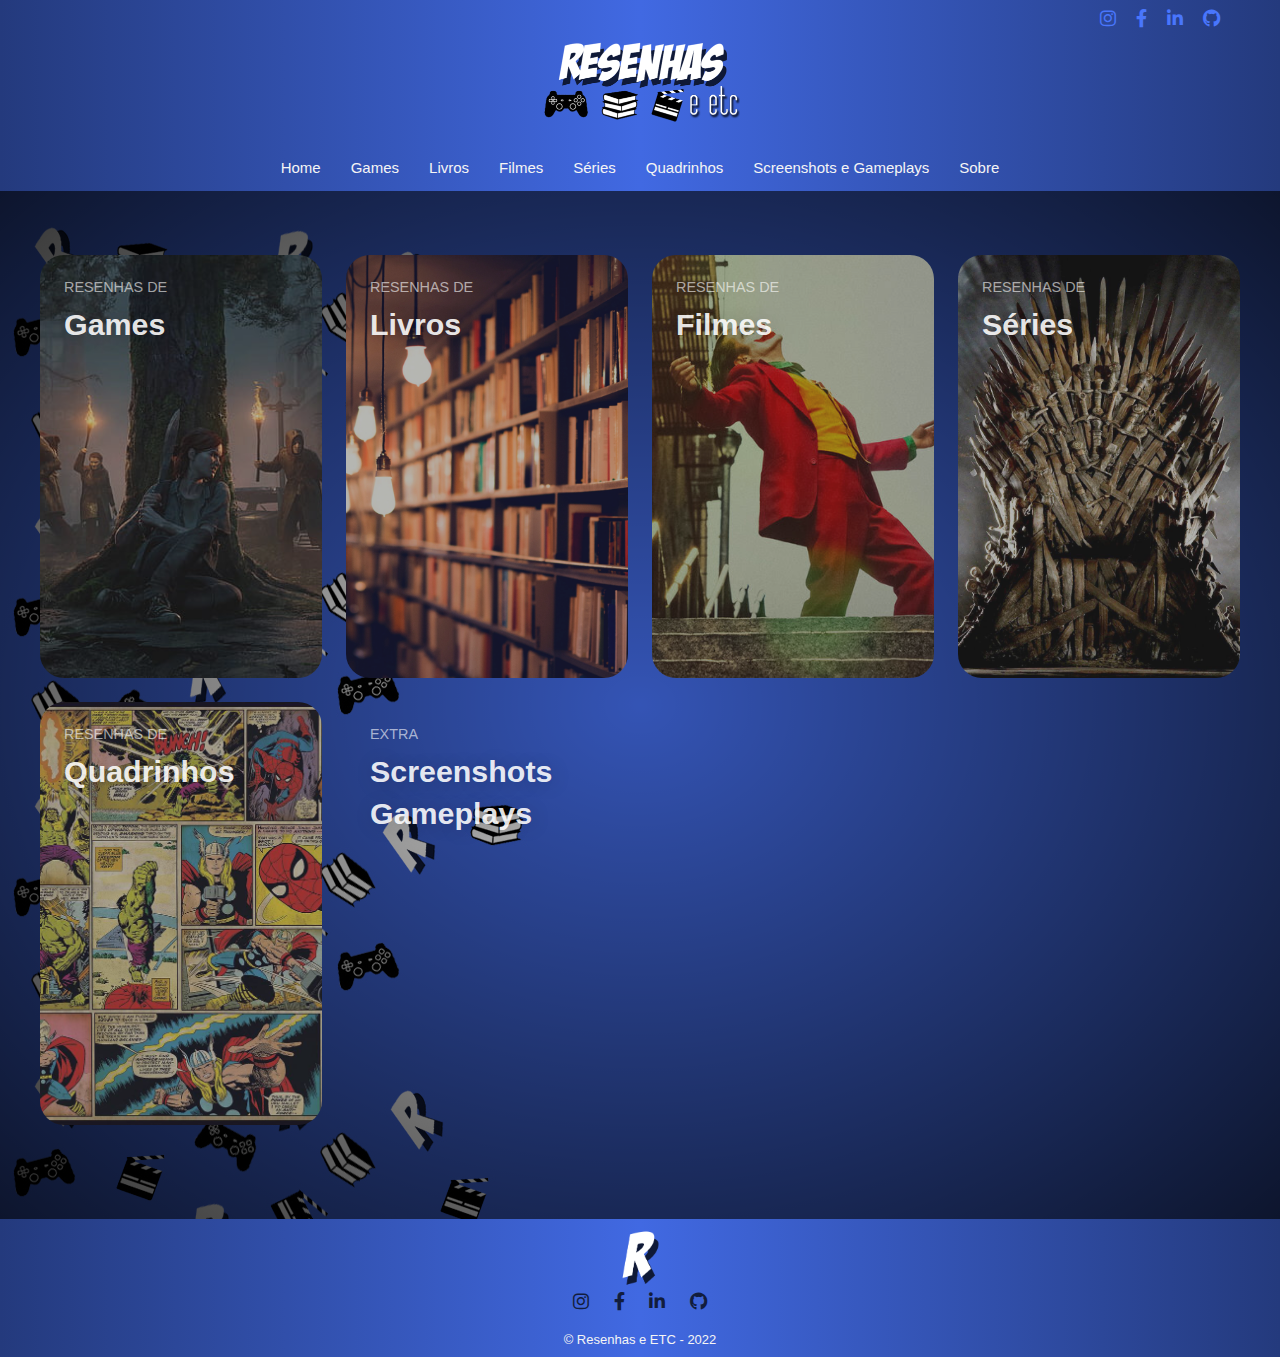
==== commit cb6f9005: "Add files via upload" ====
--- a/conteudos.html
+++ b/conteudos.html
@@ -22,12 +22,10 @@
     <header>
         <div class="topo">
             <div class="redes-sociais">
-                <i class="fab fa-instagram" title="Instagram"></i>
-                <i class="fab fa-facebook-f" title="Facebook"></i>
-                <i class="fab fa-linkedin-in" title="Linkedin"></i>
-                <i class="fab fa-github" title="Github"></i>
-                <i class="fab fa-playstation" title="PSN"></i>
-                <i class="fab fa-steam" title="Steam"></i>
+                <a href="https://www.instagram.com/adle_er/" title="Instagram" target="_blank"><i class="fab fa-instagram" title="Instagram"></i></a>
+                <a href="https://www.facebook.com/profile.php?id=100009218263875" title="Facebook" target="_blank"><i class="fab fa-facebook-f" title="Facebook"></i></a>
+                <a href="https://www.linkedin.com/in/adlertawan/" title="Linkedin" target="_blank"><i class="fab fa-linkedin-in" title="Linkedin"></i></a>
+                <a href="https://www.github.com/Adle-er" title="Github" target="_blank"><i class="fab fa-github" title="Github"></i></a>
             </div>
         </div>
 
@@ -130,12 +128,10 @@
     <footer>
         <div class="footer-content">
             <img src="assets/imagens/logo2.png" alt="Logo Resenhas e ETC">
-            <i class="fab fa-instagram" title="Instagram"></i>
-            <i class="fab fa-facebook-f" title="Facebook"></i>
-            <i class="fab fa-linkedin-in" title="Linkedin"></i>
-            <i class="fab fa-github" title="Github"></i>
-            <i class="fab fa-playstation" title="PSN"></i>
-            <i class="fab fa-steam" title="Steam"></i>
+            <a href="https://www.instagram.com/adle_er/" title="Instagram" target="_blank"><i class="fab fa-instagram" title="Instagram"></i></a>
+            <a href="https://www.facebook.com/profile.php?id=100009218263875" title="Facebook" target="_blank"><i class="fab fa-facebook-f" title="Facebook"></i></a>
+            <a href="https://www.linkedin.com/in/adlertawan/" title="Linkedin" target="_blank"><i class="fab fa-linkedin-in" title="Linkedin"></i></a>
+            <a href="https://www.github.com/Adle-er" title="Github" target="_blank"><i class="fab fa-github" title="Github"></i></a>
             <p class="copyright">&copy; Resenhas e ETC - 2022</p>
         </div>
     </footer>
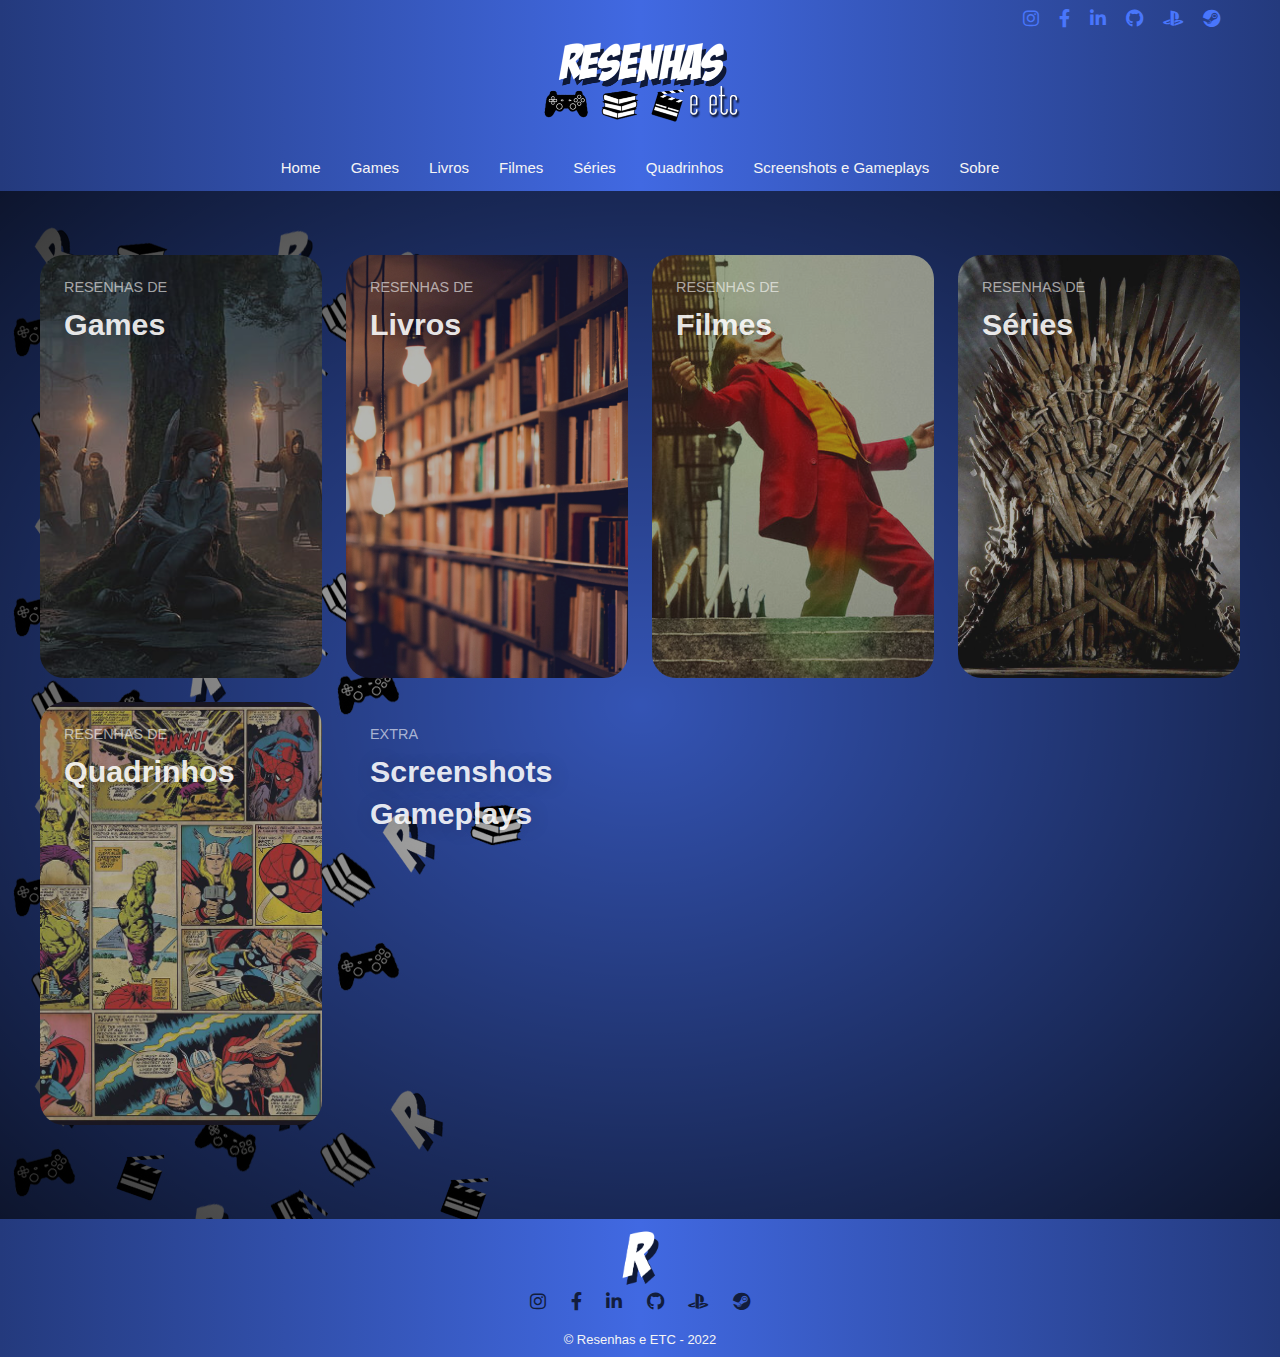
==== commit e65c73f6: "Add files via upload" ====
--- a/conteudos.html
+++ b/conteudos.html
@@ -22,10 +22,12 @@
     <header>
         <div class="topo">
             <div class="redes-sociais">
-                <a href="https://www.instagram.com/adle_er/" title="Instagram" target="_blank"><i class="fab fa-instagram" title="Instagram"></i></a>
-                <a href="https://www.facebook.com/profile.php?id=100009218263875" title="Facebook" target="_blank"><i class="fab fa-facebook-f" title="Facebook"></i></a>
-                <a href="https://www.linkedin.com/in/adlertawan/" title="Linkedin" target="_blank"><i class="fab fa-linkedin-in" title="Linkedin"></i></a>
-                <a href="https://www.github.com/Adle-er" title="Github" target="_blank"><i class="fab fa-github" title="Github"></i></a>
+                <i class="fab fa-instagram" title="Instagram"></i>
+                <i class="fab fa-facebook-f" title="Facebook"></i>
+                <i class="fab fa-linkedin-in" title="Linkedin"></i>
+                <i class="fab fa-github" title="Github"></i>
+                <i class="fab fa-playstation" title="PSN"></i>
+                <i class="fab fa-steam" title="Steam"></i>
             </div>
         </div>
 
@@ -69,7 +71,7 @@
             <div class="card-grid">
                 <a class="card" href="games.html">
                     <div class="card__background"
-                        style="background-image: url('./assets/imagens/capa-games.jpg')">
+                        style="background-image: url('/assets/imagens/capa-games.jpg')">
                     </div>
                     <div class="card__content">
                         <p class="card__category">Resenhas de</p>
@@ -78,7 +80,7 @@
                 </a>
                 <a class="card" href="#">
                     <div class="card__background"
-                        style="background-image: url('./assets/imagens/capa-livros.jpg')">
+                        style="background-image: url('/assets/imagens/capa-livros.jpg')">
                     </div>
                     <div class="card__content">
                         <p class="card__category">Resenhas de</p>
@@ -87,7 +89,7 @@
                 </a>
                 <a class="card" href="#">
                     <div class="card__background"
-                        style="background-image: url('./assets/imagens/capa-filmes.jpg')">
+                        style="background-image: url('/assets/imagens/capa-filmes.jpg')">
                     </div>
                     <div class="card__content">
                         <p class="card__category">Resenhas de</p>
@@ -96,7 +98,7 @@
                 </a>
                 <a class="card" href="#">
                     <div class="card__background"
-                        style="background-image: url('./assets/imagens/capa-series.jpg')">
+                        style="background-image: url('/assets/imagens/capa-series.jpg')">
                     </div>
                     <div class="card__content">
                         <p class="card__category">Resenhas de</p>
@@ -105,7 +107,7 @@
                 </a>
                 <a class="card" href="#">
                     <div class="card__background"
-                        style="background-image: url('./assets/imagens/capa-quadrinhos.jpg')">
+                        style="background-image: url('/assets/imagens/capa-quadrinhos.jpg')">
                     </div>
                     <div class="card__content">
                         <p class="card__category">Resenhas de</p>
@@ -128,10 +130,12 @@
     <footer>
         <div class="footer-content">
             <img src="assets/imagens/logo2.png" alt="Logo Resenhas e ETC">
-            <a href="https://www.instagram.com/adle_er/" title="Instagram" target="_blank"><i class="fab fa-instagram" title="Instagram"></i></a>
-            <a href="https://www.facebook.com/profile.php?id=100009218263875" title="Facebook" target="_blank"><i class="fab fa-facebook-f" title="Facebook"></i></a>
-            <a href="https://www.linkedin.com/in/adlertawan/" title="Linkedin" target="_blank"><i class="fab fa-linkedin-in" title="Linkedin"></i></a>
-            <a href="https://www.github.com/Adle-er" title="Github" target="_blank"><i class="fab fa-github" title="Github"></i></a>
+            <i class="fab fa-instagram" title="Instagram"></i>
+            <i class="fab fa-facebook-f" title="Facebook"></i>
+            <i class="fab fa-linkedin-in" title="Linkedin"></i>
+            <i class="fab fa-github" title="Github"></i>
+            <i class="fab fa-playstation" title="PSN"></i>
+            <i class="fab fa-steam" title="Steam"></i>
             <p class="copyright">&copy; Resenhas e ETC - 2022</p>
         </div>
     </footer>
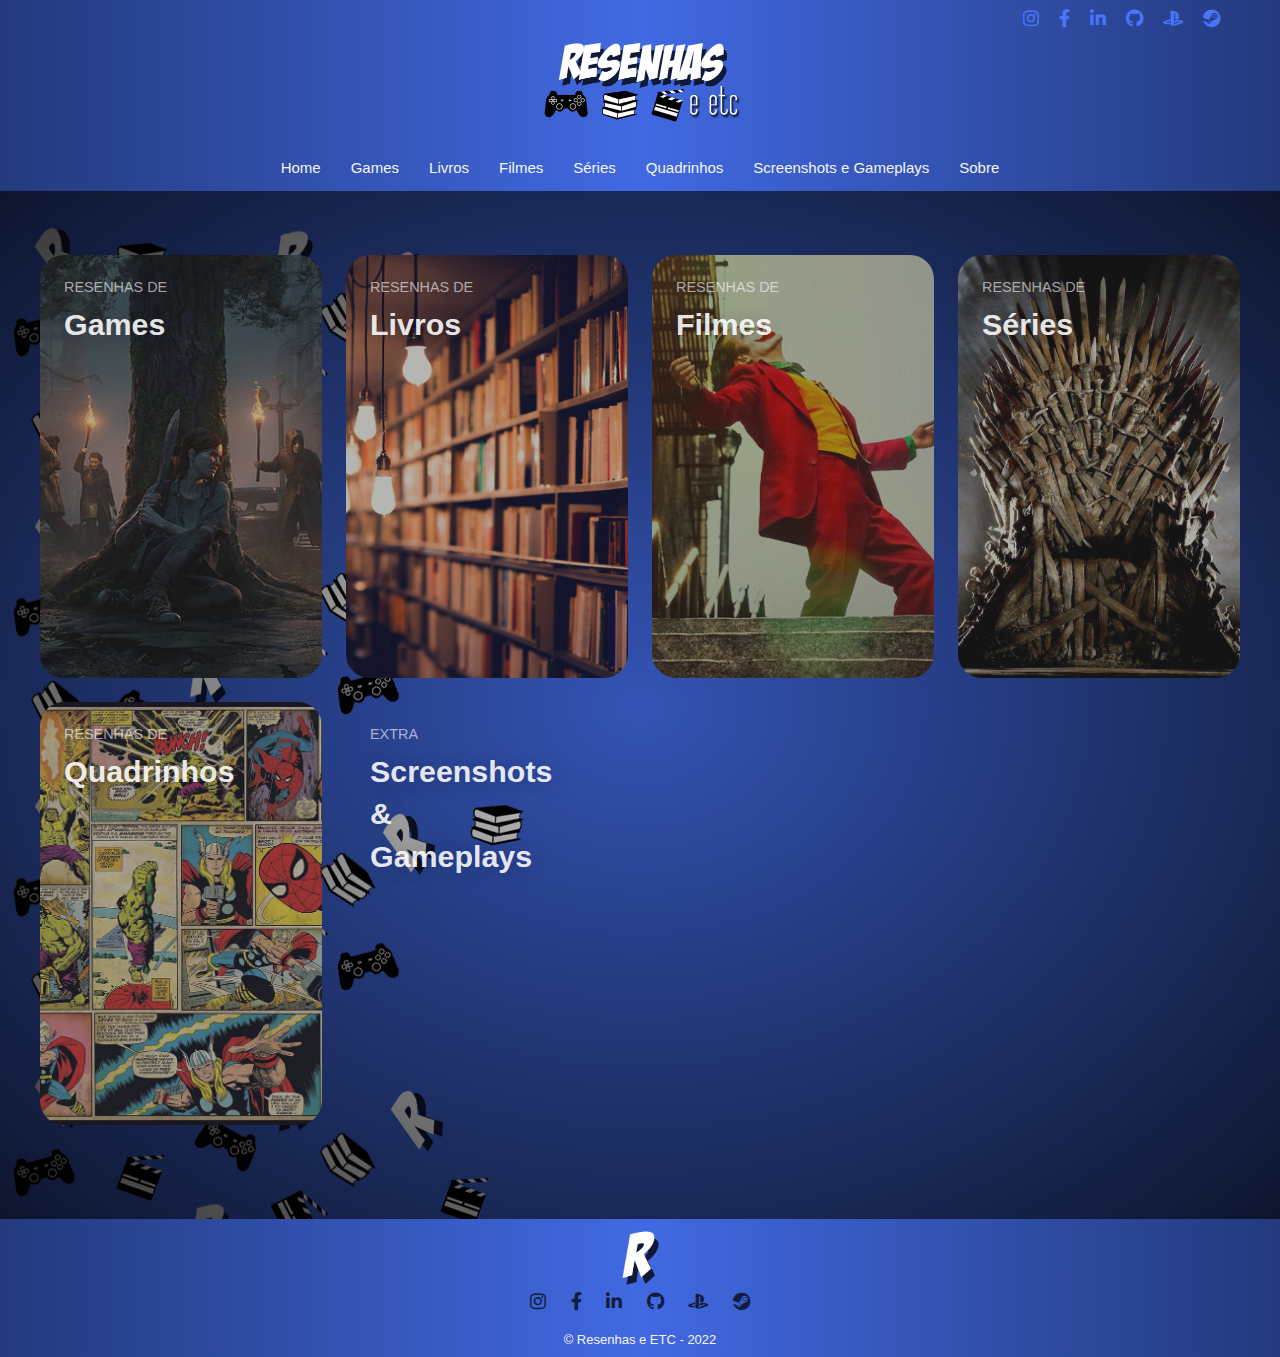
==== commit c539dfaf: "Add files via upload" ====
--- a/conteudos.html
+++ b/conteudos.html
@@ -53,10 +53,10 @@
                 <ul class="menu-items">
                     <li><a href="index.html" title="Home">Home</a></li>
                     <li><a href="games.html" title="Games">Games</a></li>
-                    <li><a href="" title="Livros">Livros</a></li>
-                    <li><a href="" title="Filmes">Filmes</a></li>
-                    <li><a href="" title="Séries">Séries</a></li>
-                    <li><a href="" title="Quadrinhos">Quadrinhos</a></li>
+                    <li><a href="livros.html" title="Livros">Livros</a></li>
+                    <li><a href="filmes.html" title="Filmes">Filmes</a></li>
+                    <li><a href="series.html" title="Séries">Séries</a></li>
+                    <li><a href="quadrinhos.html" title="Quadrinhos">Quadrinhos</a></li>
                     <li><a href="" title="Screenshots e Gameplays">Screenshots e Gameplays</a></li>
                     <li><a href="sobre.html" title="Sobre">Sobre</a></li>
                 </ul>
@@ -71,7 +71,7 @@
             <div class="card-grid">
                 <a class="card" href="games.html">
                     <div class="card__background"
-                        style="background-image: url('/assets/imagens/capa-games.jpg')">
+                        style="background-image: url('./assets/imagens/capa-games.jpg')">
                     </div>
                     <div class="card__content">
                         <p class="card__category">Resenhas de</p>
@@ -80,7 +80,7 @@
                 </a>
                 <a class="card" href="#">
                     <div class="card__background"
-                        style="background-image: url('/assets/imagens/capa-livros.jpg')">
+                        style="background-image: url('./assets/imagens/capa-livros.jpg')">
                     </div>
                     <div class="card__content">
                         <p class="card__category">Resenhas de</p>
@@ -89,7 +89,7 @@
                 </a>
                 <a class="card" href="#">
                     <div class="card__background"
-                        style="background-image: url('/assets/imagens/capa-filmes.jpg')">
+                        style="background-image: url('./assets/imagens/capa-filmes.jpg')">
                     </div>
                     <div class="card__content">
                         <p class="card__category">Resenhas de</p>
@@ -98,7 +98,7 @@
                 </a>
                 <a class="card" href="#">
                     <div class="card__background"
-                        style="background-image: url('/assets/imagens/capa-series.jpg')">
+                        style="background-image: url('./assets/imagens/capa-series.jpg')">
                     </div>
                     <div class="card__content">
                         <p class="card__category">Resenhas de</p>
@@ -107,7 +107,7 @@
                 </a>
                 <a class="card" href="#">
                     <div class="card__background"
-                        style="background-image: url('/assets/imagens/capa-quadrinhos.jpg')">
+                        style="background-image: url('./assets/imagens/capa-quadrinhos.jpg')">
                     </div>
                     <div class="card__content">
                         <p class="card__category">Resenhas de</p>
@@ -116,11 +116,11 @@
                 </a>
                 <a class="card" href="#">
                     <div class="card__background"
-                        style="background-image: url(https://images.unsplash.com/photo-1557004396-66e4174d7bf6?ixlib=rb-1.2.1&ixid=eyJhcHBfaWQiOjEyMDd9&auto=format&fit=crop&w=800&q=60)">
+                        style="background-image: url('./assets/imagens/capa-gameplay.jpg')">
                     </div>
                     <div class="card__content">
                         <p class="card__category">Extra</p>
-                        <h3 class="card__heading">Screenshots Gameplays</h3>
+                        <h3 class="card__heading">Screenshots & Gameplays</h3>
                     </div>
                 </a>
             <div>
